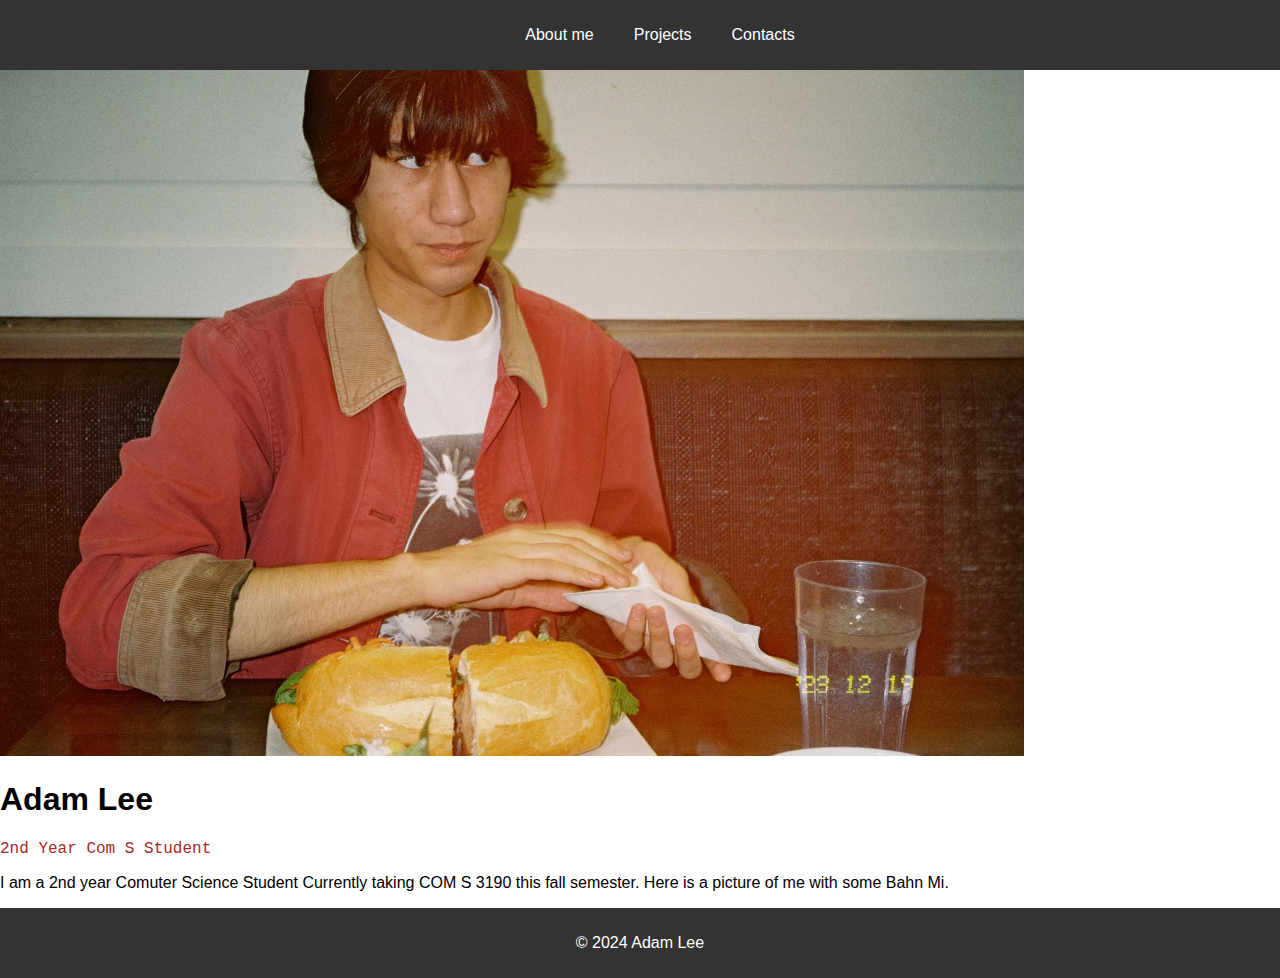
==== index.html @ daf93023 "All file for Activity 4" ====
<!DOCTYPE html>
<html lang="en">
<head>
    <meta charset="UTF-8">
    <meta name="viewport" content="width=device-width, initial-scale=1.0">
    <title>Activity04 Portfolio and Github Web Pages</title>
    <link rel="stylesheet" href="./style.css">
</head>
<body>
    <header>
        <nav>
            <ul>
                <li><a href="./index.html">About me</a></li>
                <li><a href="./projects.html">Projects</a></li>
                <li><a href="./contact.html">Contacts</a></li>
            </ul>
        </nav>
    </header>

    <div>
        <img src="./images/profile.jpg" alt="Profile Picture">
        <h1>Adam Lee</h1>
        <p style="font-family: 'Courier New', Courier, monospace; color: brown">2nd Year Com S Student</p>
        <p>I am a 2nd year Comuter Science Student Currently taking COM S 3190 this fall semester. Here is a picture of me with some Bahn Mi.</p>
    </div>

    <footer>
        <p>&copy; 2024 Adam Lee</p>
     </footer>
</body>
</html>
---- style.css ----
header{
    background-color: #333;
    color: #fff;
    padding: 10px 0;
}

nav ul{
    list-style: none;
    display: flex;
    justify-content: center;
}

nav li{
    margin: 0 20px;
}

nav a{
    text-decoration: none;
    color: #fff;
}

img{
    max-width: 80%;
}

body{
    font-family: Arial, sans-serif;
    margin: 0;
    padding: 0;
}

footer{
    text-align: center;
    padding: 10px;
    background-color: #333;
    color: #fff;
}
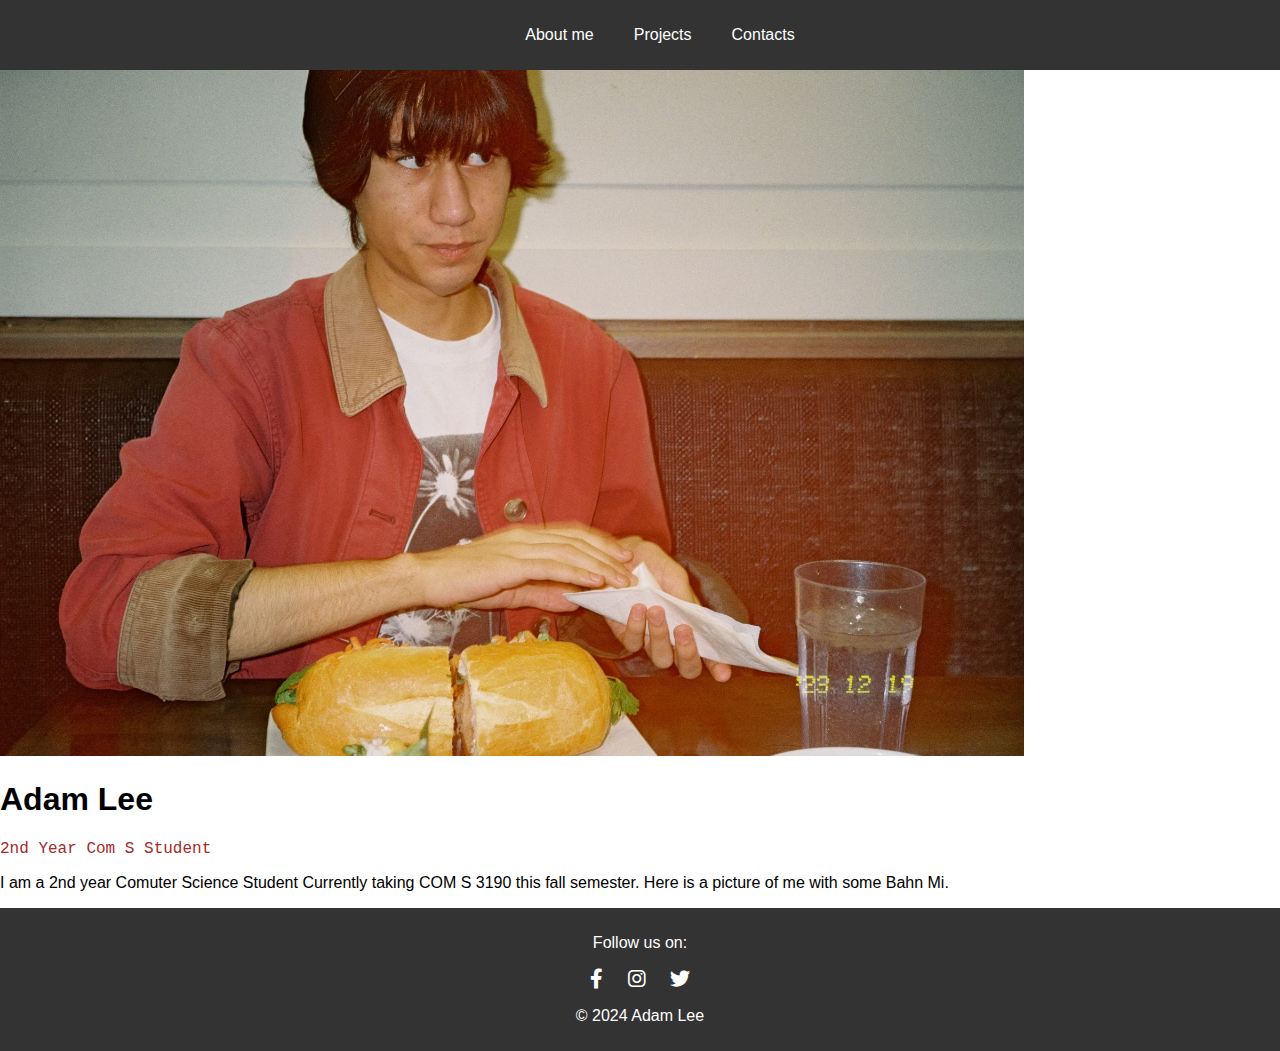
==== commit 72ea7aa1: "Added Social Links" ====
--- a/index.html
+++ b/index.html
@@ -5,6 +5,7 @@
     <meta name="viewport" content="width=device-width, initial-scale=1.0">
     <title>Activity04 Portfolio and Github Web Pages</title>
     <link rel="stylesheet" href="./style.css">
+    <link rel="stylesheet" href="https://cdnjs.cloudflare.com/ajax/libs/font-awesome/6.0.0-beta3/css/all.min.css">
 </head>
 <body>
     <header>
@@ -25,6 +26,10 @@
     </div>
 
     <footer>
+        <p>Follow us on:</p>
+        <a href="https://www.facebook.com" target="_blank"><i class="fab fa-facebook-f"></i></a>
+        <a href="https://www.instagram.com" target="_blank"><i class="fab fa-instagram"></i></a>
+        <a href="https://www.twitter.com" target="_blank"><i class="fab fa-twitter"></i></a>
         <p>&copy; 2024 Adam Lee</p>
      </footer>
 </body>
--- a/style.css
+++ b/style.css
@@ -34,4 +34,15 @@
     padding: 10px;
     background-color: #333;
     color: #fff;
-}+}
+
+footer a {
+    color: #fff;
+        margin: 0 10px;
+        text-decoration: none;
+        font-size: 20px;
+    }
+    footer a:hover {
+        color: #f39c12; /* Change color on hover */
+    }
+    